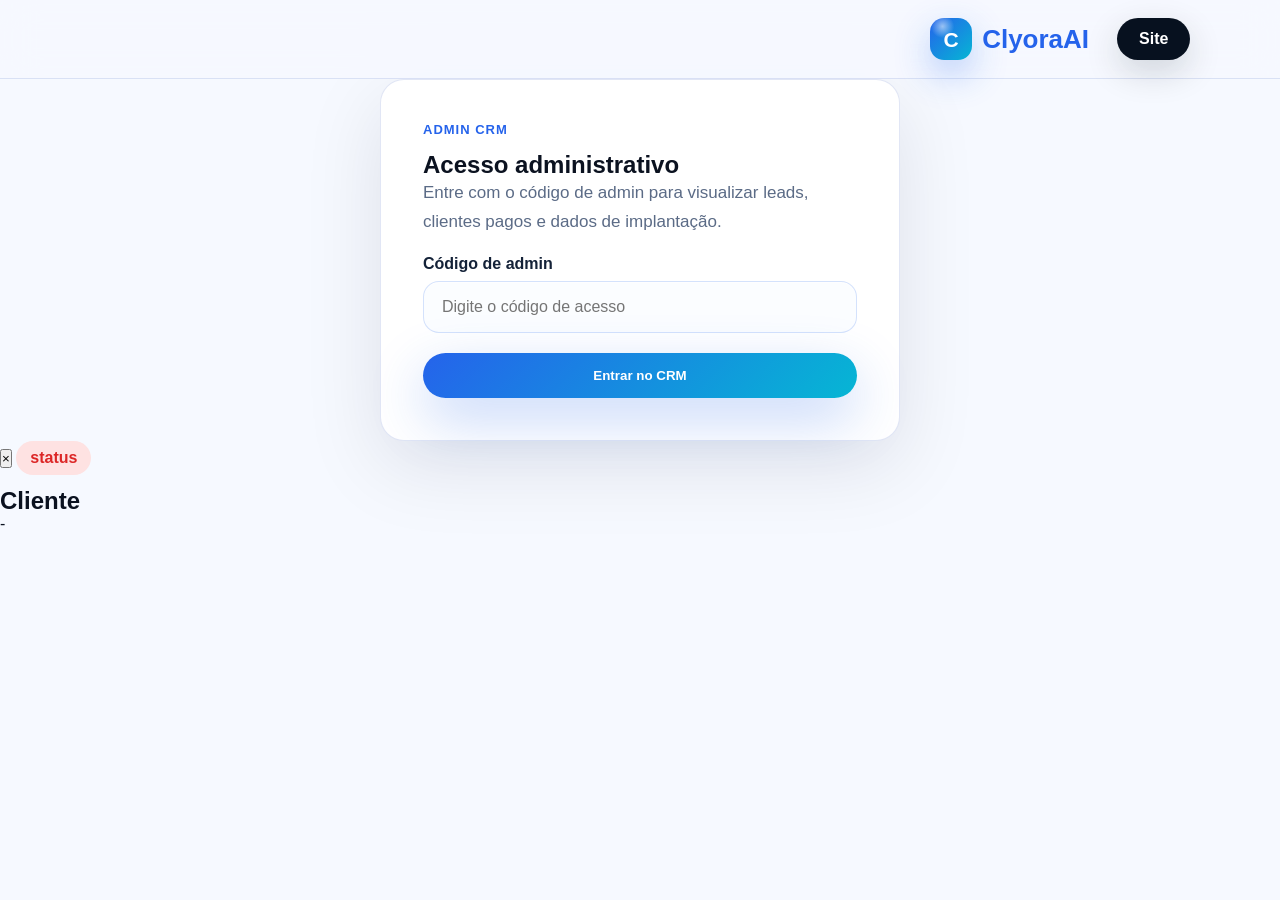
==== admin.html @ 0a3efced "Adiciona painel admin CRM" ====
<!DOCTYPE html>
<html lang="pt-BR">
<head>
  <meta charset="UTF-8" />
  <meta name="viewport" content="width=device-width, initial-scale=1.0" />
  <title>Admin CRM | Clyora AI</title>
  <link rel="stylesheet" href="style.css" />
  <link rel="stylesheet" href="admin.css" />
</head>
<body class="admin-body">
<header class="header admin-header">
  <div class="logo">
    <span class="logo-mark">C</span>
    <span class="logo-text">Clyora<span>AI</span></span>
  </div>
  <a href="index.html" class="btn-header">Site</a>
</header>

<main class="admin-shell">
  <section id="adminLogin" class="admin-login">
    <div class="login-box admin-login-box">
      <span class="section-label">Admin CRM</span>
      <h1>Acesso administrativo</h1>
      <p class="subtitle">Entre com o código de admin para visualizar leads, clientes pagos e dados de implantação.</p>

      <div id="adminMessage" class="auth-message"></div>

      <form id="adminLoginForm">
        <label for="adminCode">Código de admin</label>
        <input id="adminCode" type="password" placeholder="Digite o código de acesso" required />
        <button type="submit" class="btn-primary full">Entrar no CRM</button>
      </form>
    </div>
  </section>

  <section id="adminApp" class="admin-app hidden">
    <div class="admin-title-row">
      <div>
        <span class="section-label">Controle interno</span>
        <h1>CRM Clyora AI</h1>
        <p>Gerencie leads, assinaturas e dados enviados pelos clientes.</p>
      </div>
      <div class="admin-actions">
        <button id="refreshAdmin" class="small-btn">Atualizar</button>
        <button id="logoutAdmin" class="btn-header">Sair</button>
      </div>
    </div>

    <div class="admin-stats">
      <div class="stat-card">
        <span>Total</span>
        <strong id="statTotal">0</strong>
      </div>
      <div class="stat-card success">
        <span>Ativos</span>
        <strong id="statAtivos">0</strong>
      </div>
      <div class="stat-card warning">
        <span>Pendentes</span>
        <strong id="statPendentes">0</strong>
      </div>
      <div class="stat-card danger">
        <span>Vencidos</span>
        <strong id="statVencidos">0</strong>
      </div>
    </div>

    <div class="admin-toolbar">
      <div class="field compact-field">
        <label for="adminSearch">Buscar</label>
        <input id="adminSearch" type="search" placeholder="Nome, telefone, e-mail, plano..." />
      </div>

      <div class="field compact-field">
        <label for="adminStatus">Status</label>
        <select id="adminStatus">
          <option value="todos">Todos</option>
          <option value="pendente_pagamento">Pendentes</option>
          <option value="ativo">Ativos</option>
          <option value="vencido">Vencidos</option>
        </select>
      </div>
    </div>

    <div id="adminError" class="auth-message"></div>

    <section class="admin-table-card">
      <div class="table-wrap">
        <table class="admin-table">
          <thead>
            <tr>
              <th>Cliente</th>
              <th>Telefone</th>
              <th>Plano</th>
              <th>Status</th>
              <th>Cadastro</th>
              <th></th>
            </tr>
          </thead>
          <tbody id="clientesTableBody">
            <tr>
              <td colspan="6">Carregando...</td>
            </tr>
          </tbody>
        </table>
      </div>
    </section>
  </section>
</main>

<aside id="clientDrawer" class="client-drawer" aria-hidden="true">
  <div class="drawer-panel">
    <button id="closeDrawer" class="drawer-close">×</button>
    <span id="drawerStatus" class="status inactive">status</span>
    <h2 id="drawerName">Cliente</h2>
    <p id="drawerMeta">-</p>

    <div class="drawer-grid" id="drawerContent"></div>
  </div>
</aside>

<script src="admin.js"></script>
</body>
</html>
---- style.css ----
* {
  margin: 0;
  padding: 0;
  box-sizing: border-box;
}

:root {
  --bg: #f6f9ff;
  --surface: #ffffff;
  --surface-soft: #eef5ff;
  --ink: #0b1220;
  --muted: #5b6b86;
  --line: rgba(30, 64, 175, 0.13);
  --blue: #2563eb;
  --blue-strong: #1d4ed8;
  --cyan: #06b6d4;
  --navy: #07111f;
  --green: #13b981;
  --red: #dc2626;
  --amber: #b7791f;
  --shadow: 0 24px 80px rgba(15, 23, 42, 0.10);
  --shadow-blue: 0 20px 55px rgba(37, 99, 235, 0.28);
}

html { scroll-behavior: smooth; }

body {
  font-family: Inter, Arial, Helvetica, sans-serif;
  background: var(--bg);
  color: var(--ink);
}

img {
  display: block;
  max-width: 100%;
}

.header {
  width: 100%;
  padding: 18px 7%;
  display: flex;
  align-items: center;
  justify-content: flex-end;
  gap: 28px;
  background: rgba(246, 249, 255, 0.86);
  backdrop-filter: blur(18px);
  position: sticky;
  top: 0;
  z-index: 100;
  border-bottom: 1px solid var(--line);
}

.logo {
  display: inline-flex;
  align-items: center;
  gap: 10px;
  font-size: 26px;
  font-weight: 900;
  letter-spacing: 0;
  white-space: nowrap;
}

.logo-mark {
  width: 42px;
  height: 42px;
  display: grid;
  place-items: center;
  border-radius: 14px;
  color: #ffffff;
  font-size: 21px;
  line-height: 1;
  background:
    radial-gradient(circle at 30% 20%, rgba(255, 255, 255, 0.55), transparent 26%),
    linear-gradient(135deg, var(--blue), var(--cyan));
  box-shadow: 0 14px 36px rgba(37, 99, 235, 0.32);
}

.logo-text span,
.logo > span:not(.logo-mark) { color: var(--blue); }

.nav {
  display: flex;
  gap: 28px;
  margin-right: auto;
}

.nav a {
  text-decoration: none;
  color: #334155;
  font-size: 15px;
  font-weight: 700;
}

.nav a:hover { color: var(--blue); }

.btn-header,
.btn-primary,
.btn-secondary,
.small-btn {
  text-decoration: none;
  border-radius: 999px;
  font-weight: 900;
  display: inline-block;
  transition: 0.25s ease;
  border: none;
  cursor: pointer;
}

.btn-header {
  background: var(--navy);
  color: #fff;
  padding: 12px 22px;
  box-shadow: 0 12px 34px rgba(7, 17, 31, 0.16);
}

.btn-primary {
  background: linear-gradient(135deg, var(--blue), var(--cyan));
  color: #fff;
  padding: 15px 26px;
  box-shadow: var(--shadow-blue);
}

.btn-primary:hover,
.btn-header:hover,
.small-btn:hover {
  transform: translateY(-2px);
}

.btn-secondary {
  border: 1px solid rgba(255, 255, 255, 0.26);
  color: #fff;
  padding: 15px 26px;
  background: rgba(255, 255, 255, 0.08);
}

.full {
  width: 100%;
  text-align: center;
  margin-top: 20px;
}

.hero {
  min-height: 92vh;
  padding: 90px 7%;
  display: grid;
  grid-template-columns: 1.05fr 0.95fr;
  gap: 50px;
  align-items: center;
  background:
    radial-gradient(circle at 18% 20%, rgba(56, 189, 248, 0.25), transparent 28%),
    radial-gradient(circle at 85% 15%, rgba(37, 99, 235, 0.24), transparent 30%),
    linear-gradient(135deg, #07111f 0%, #0b1b35 48%, #102a56 100%);
  color: #fff;
  overflow: hidden;
}

.hero-content { max-width: 850px; }

.badge {
  display: inline-block;
  padding: 10px 18px;
  border-radius: 999px;
  background: rgba(255, 255, 255, 0.09);
  color: #bfe9ff;
  border: 1px solid rgba(125, 211, 252, 0.34);
  font-size: 14px;
  font-weight: 800;
  margin-bottom: 24px;
}

.hero h1 {
  font-size: clamp(42px, 7vw, 82px);
  line-height: 1;
  letter-spacing: 0;
  margin-bottom: 26px;
}

.hero p {
  font-size: 20px;
  line-height: 1.7;
  color: #d8e7ff;
  max-width: 720px;
}

.hero-buttons {
  margin-top: 38px;
  display: flex;
  gap: 16px;
  flex-wrap: wrap;
}

.hero-visual {
  position: relative;
  min-height: 560px;
  border-radius: 28px;
  overflow: hidden;
  border: 1px solid rgba(255, 255, 255, 0.16);
  box-shadow: 0 34px 100px rgba(0, 0, 0, 0.34);
}

.hero-visual > img {
  width: 100%;
  height: 100%;
  min-height: 560px;
  object-fit: cover;
  filter: saturate(1.08) contrast(1.04);
}

.hero-visual::after,
.split-image::after,
.visual-band-image::after {
  content: "";
  position: absolute;
  inset: 0;
  background: linear-gradient(180deg, rgba(7, 17, 31, 0.10), rgba(7, 17, 31, 0.62));
  pointer-events: none;
}

.hero-card {
  background: rgba(255, 255, 255, 0.09);
  border: 1px solid rgba(255, 255, 255, 0.16);
  border-radius: 24px;
  padding: 34px;
  backdrop-filter: blur(22px);
  box-shadow: 0 30px 80px rgba(0, 0, 0, 0.32);
}

.floating-card {
  position: absolute;
  left: 24px;
  right: 24px;
  bottom: 24px;
  z-index: 2;
}

.hero-card-label {
  display: inline-block;
  color: #8bdcff;
  font-size: 13px;
  font-weight: 900;
  text-transform: uppercase;
  margin-bottom: 16px;
}

.hero-card h3 {
  font-size: 25px;
  margin-bottom: 22px;
  line-height: 1.2;
}

.hero-card ul { list-style: none; }

.hero-card li {
  margin-bottom: 16px;
  color: #e8f2ff;
  font-size: 17px;
  line-height: 1.45;
}

.hero-card li::before {
  content: "✓ ";
  color: #38bdf8;
  font-weight: 900;
}

.section {
  padding: 100px 7%;
}

.light { background: var(--bg); }

.dark {
  background:
    radial-gradient(circle at 15% 10%, rgba(37, 99, 235, 0.22), transparent 30%),
    #07111f;
  color: #fff;
}

.section-label {
  display: block;
  color: var(--blue);
  text-transform: uppercase;
  font-size: 13px;
  font-weight: 900;
  letter-spacing: 1px;
  margin-bottom: 14px;
}

.section-label.green { color: #67e8f9; }

.section h2,
.cta h2,
.visual-band h2 {
  font-size: clamp(34px, 5vw, 58px);
  line-height: 1.08;
  letter-spacing: 0;
  max-width: 930px;
  margin-bottom: 24px;
}

.split-section {
  display: grid;
  grid-template-columns: 0.9fr 1.1fr;
  gap: 34px;
  align-items: center;
}

.split-copy .subtitle {
  max-width: 620px;
}

.split-image,
.visual-band-image {
  position: relative;
  overflow: hidden;
  border-radius: 26px;
  min-height: 390px;
  box-shadow: var(--shadow);
  border: 1px solid var(--line);
}

.split-image img,
.visual-band-image img {
  width: 100%;
  height: 100%;
  min-height: 390px;
  object-fit: cover;
}

.full-grid {
  grid-column: 1 / -1;
}

.pain-grid,
.solution-grid,
.steps,
.pricing,
.dashboard-grid {
  display: grid;
  gap: 24px;
  margin-top: 50px;
  grid-template-columns: repeat(auto-fit, minmax(260px, 1fr));
}

.pain-card,
.step,
.price-card,
.dash-card {
  background: var(--surface);
  padding: 34px;
  border-radius: 22px;
  border: 1px solid var(--line);
  box-shadow: var(--shadow);
}

.pain-card h3,
.solution-card h3,
.step h3,
.dash-card h3 {
  font-size: 24px;
  margin-bottom: 14px;
}

.pain-card p,
.solution-card p,
.step p,
.premium-text p,
.subtitle,
.dash-card p,
.visual-band p {
  color: var(--muted);
  line-height: 1.7;
  font-size: 17px;
}

.solution-card {
  background: rgba(255, 255, 255, 0.06);
  padding: 34px;
  border-radius: 22px;
  border: 1px solid rgba(255, 255, 255, 0.11);
  box-shadow: 0 22px 60px rgba(0, 0, 0, 0.18);
}

.solution-card span {
  color: #67e8f9;
  font-size: 18px;
  font-weight: 900;
}

.solution-card p { color: #c8d9f4; }

.visual-band {
  display: grid;
  grid-template-columns: 1.05fr 0.95fr;
  gap: 46px;
  align-items: center;
  padding: 90px 7%;
  background: var(--surface);
}

.visual-band-copy {
  max-width: 700px;
}

.number {
  width: 46px;
  height: 46px;
  background: linear-gradient(135deg, var(--blue), var(--cyan));
  color: #fff;
  border-radius: 16px;
  display: grid;
  place-items: center;
  font-weight: 900;
  margin-bottom: 22px;
}

.premium {
  display: grid;
  grid-template-columns: 1.1fr 0.9fr;
  gap: 40px;
  align-items: center;
  background:
    radial-gradient(circle at 80% 20%, rgba(6, 182, 212, 0.20), transparent 35%),
    linear-gradient(135deg, #07111f, #0e2a55);
  color: #fff;
}

.premium-text p {
  color: #d5e6ff;
  max-width: 720px;
}

.premium-box {
  background: rgba(255, 255, 255, 0.08);
  border: 1px solid rgba(255, 255, 255, 0.14);
  border-radius: 24px;
  padding: 34px;
}

.premium-box p {
  padding: 16px 0;
  border-bottom: 1px solid rgba(255, 255, 255, 0.10);
  font-size: 18px;
  color: #e7f2ff;
}

.premium-box p:last-child { border-bottom: none; }

.pricing-section {
  background:
    radial-gradient(circle at 20% 0%, rgba(37, 99, 235, 0.12), transparent 30%),
    var(--bg);
}

.price-card {
  position: relative;
  overflow: hidden;
}

.price-card::after {
  content: "";
  position: absolute;
  inset: 0 0 auto 0;
  height: 5px;
  background: linear-gradient(90deg, var(--blue), var(--cyan));
}

.price-card.featured {
  background: linear-gradient(180deg, #08182f, #0f2f60);
  color: #fff;
  transform: scale(1.04);
  border-color: rgba(125, 211, 252, 0.35);
}

.tag,
.discount-pill {
  display: inline-block;
  background: #dbeafe;
  color: var(--blue-strong);
  padding: 8px 14px;
  border-radius: 999px;
  font-size: 13px;
  font-weight: 900;
  margin-bottom: 18px;
}

.tag {
  position: absolute;
  top: 18px;
  right: 22px;
  background: #67e8f9;
  color: #083344;
}

.featured .discount-pill {
  background: rgba(103, 232, 249, 0.13);
  color: #a5f3fc;
}

.price-card h3 {
  font-size: 29px;
  margin-bottom: 18px;
}

.old-price {
  display: inline-block;
  color: #8a9ab5;
  font-size: 16px;
  font-weight: 800;
  text-decoration: line-through;
  margin-bottom: 10px;
}

.featured .old-price { color: #92a8ca; }

.price {
  font-size: clamp(38px, 5vw, 52px);
  font-weight: 900;
  color: var(--blue);
  margin-bottom: 24px;
  line-height: 1;
}

.featured .price { color: #7dd3fc; }

.price span {
  font-size: 16px;
  color: #71809b;
}

.featured .price span { color: #b9d6ff; }

.price-card ul {
  list-style: none;
  margin-bottom: 32px;
}

.price-card li {
  margin-bottom: 13px;
  color: #50617d;
  line-height: 1.45;
}

.featured li { color: #d4e6ff; }

.price-card li::before {
  content: "✓ ";
  color: var(--blue);
  font-weight: 900;
}

.featured li::before { color: #67e8f9; }

.cta {
  padding: 110px 7%;
  text-align: center;
  background:
    radial-gradient(circle at center, rgba(6, 182, 212, 0.18), transparent 35%),
    #07111f;
  color: #fff;
}

.cta h2 {
  margin-left: auto;
  margin-right: auto;
}

.cta p {
  color: #cfe0f7;
  font-size: 19px;
  margin-bottom: 34px;
}

.footer {
  padding: 34px 7%;
  display: flex;
  justify-content: space-between;
  gap: 20px;
  background: #050b14;
  color: #8fa2be;
  flex-wrap: wrap;
}

.form-page {
  padding: 80px 7%;
  min-height: 90vh;
  background:
    radial-gradient(circle at top left, rgba(37, 99, 235, 0.12), transparent 32%),
    var(--bg);
}

.form-container,
.login-box {
  max-width: 850px;
  margin: 0 auto;
  background: var(--surface);
  border-radius: 24px;
  padding: 42px;
  box-shadow: var(--shadow);
  border: 1px solid var(--line);
}

.login-box { max-width: 520px; }

form h2 {
  margin-top: 34px;
  margin-bottom: 18px;
  font-size: 28px;
}

label {
  display: block;
  margin-top: 18px;
  margin-bottom: 8px;
  font-weight: 800;
  color: #142238;
}

input,
select,
textarea {
  width: 100%;
  padding: 16px 18px;
  border-radius: 16px;
  border: 1px solid rgba(37, 99, 235, 0.18);
  font-size: 16px;
  background: #fbfdff;
  color: var(--ink);
  outline: none;
  box-shadow: inset 0 1px 0 rgba(255, 255, 255, 0.8);
  transition: 0.2s ease;
}

select {
  cursor: pointer;
  appearance: none;
  -webkit-appearance: none;
  -moz-appearance: none;
  padding-right: 48px;
  background-color: #fbfdff;
  background-image:
    linear-gradient(45deg, transparent 50%, var(--blue) 50%),
    linear-gradient(135deg, var(--blue) 50%, transparent 50%),
    linear-gradient(to right, rgba(37, 99, 235, 0.12), rgba(37, 99, 235, 0.12));
  background-position:
    calc(100% - 25px) calc(50% - 3px),
    calc(100% - 18px) calc(50% - 3px),
    calc(100% - 46px) 50%;
  background-size: 7px 7px, 7px 7px, 1px 55%;
  background-repeat: no-repeat;
}

select:hover,
input:hover,
textarea:hover {
  border-color: rgba(37, 99, 235, 0.40);
}

select:focus,
input:focus,
textarea:focus {
  border-color: var(--blue);
  box-shadow: 0 0 0 4px rgba(37, 99, 235, 0.13);
  background: #fff;
}

option {
  background: #fff;
  color: var(--ink);
}

textarea {
  min-height: 120px;
  resize: vertical;
}

.warning-box {
  background: #eaf4ff;
  border: 1px solid rgba(37, 99, 235, 0.18);
  border-radius: 18px;
  padding: 22px;
  margin: 24px 0;
  color: #17365f;
}

.helper {
  color: var(--muted);
  line-height: 1.7;
  margin-bottom: 12px;
}

.checkbox {
  display: flex;
  align-items: flex-start;
  gap: 12px;
  font-weight: 600;
  line-height: 1.5;
}

.checkbox input {
  width: auto;
  margin-top: 4px;
}

.hidden { display: none; }

.dashboard {
  padding: 80px 7%;
  background:
    radial-gradient(circle at top right, rgba(37, 99, 235, 0.12), transparent 34%),
    var(--bg);
}

.dashboard-title h1 {
  font-size: clamp(38px, 5vw, 64px);
  letter-spacing: 0;
}

.dashboard-title p {
  color: var(--muted);
  font-size: 18px;
  line-height: 1.7;
}

.status {
  display: inline-block;
  padding: 8px 14px;
  border-radius: 999px;
  font-weight: 900;
  margin-bottom: 12px;
}

.status.active {
  background: #d1fae5;
  color: #047857;
}

.status.inactive {
  background: #fee2e2;
  color: var(--red);
}

.small-btn {
  background: var(--navy);
  color: #fff;
  padding: 12px 18px;
  margin: 8px 8px 0 0;
}

.renew-box {
  margin-top: 70px;
  padding: 50px;
  background: var(--surface);
  border-radius: 24px;
}

.terms-link {
  background: none;
  border: none;
  color: var(--blue);
  font-weight: 900;
  cursor: pointer;
  padding: 0;
  text-decoration: underline;
  font-size: inherit;
}

.terms-link:hover { color: var(--cyan); }

.modal {
  display: none;
  position: fixed;
  inset: 0;
  background: rgba(3, 7, 18, 0.68);
  z-index: 9999;
  padding: 30px;
  overflow-y: auto;
}

.modal.active { display: block; }

.modal-content {
  max-width: 850px;
  margin: 40px auto;
  background: var(--surface);
  color: var(--ink);
  border-radius: 24px;
  padding: 38px;
  position: relative;
  box-shadow: 0 30px 90px rgba(0, 0, 0, 0.35);
}

.modal-content h2 {
  font-size: 34px;
  margin-bottom: 20px;
}

.modal-content h3 {
  margin-top: 24px;
  margin-bottom: 10px;
  font-size: 20px;
}

.modal-content p {
  color: #475569;
  line-height: 1.7;
}

.modal-close {
  position: absolute;
  top: 18px;
  right: 22px;
  background: var(--navy);
  color: #fff;
  border: none;
  width: 38px;
  height: 38px;
  border-radius: 50%;
  cursor: pointer;
  font-size: 22px;
}

.auth-message {
  display: none;
  margin: 20px 0;
  padding: 14px 18px;
  border-radius: 16px;
  font-weight: 800;
  line-height: 1.5;
}

.auth-message.success {
  display: block;
  background: #d1fae5;
  color: #047857;
}

.auth-message.error {
  display: block;
  background: #fee2e2;
  color: #b91c1c;
}

.auth-message.info {
  display: block;
  background: #e0f2fe;
  color: #075985;
}

@media (max-width: 900px) {
  .header {
    justify-content: space-between;
    gap: 14px;
  }

  .nav { display: none; }

  .btn-header {
    padding: 11px 16px;
  }

  .logo {
    font-size: 22px;
  }

  .logo-mark {
    width: 38px;
    height: 38px;
    border-radius: 13px;
  }

  .hero {
    grid-template-columns: 1fr;
    padding-top: 70px;
  }

  .hero-visual,
  .hero-visual > img {
    min-height: 520px;
  }

  .split-section,
  .visual-band,
  .premium {
    grid-template-columns: 1fr;
  }

  .price-card.featured {
    transform: none;
  }

  .form-container,
  .login-box {
    padding: 28px;
  }

  .hero h1 {
    font-size: 42px;
  }

  .floating-card {
    left: 16px;
    right: 16px;
    bottom: 16px;
    padding: 24px;
  }
}
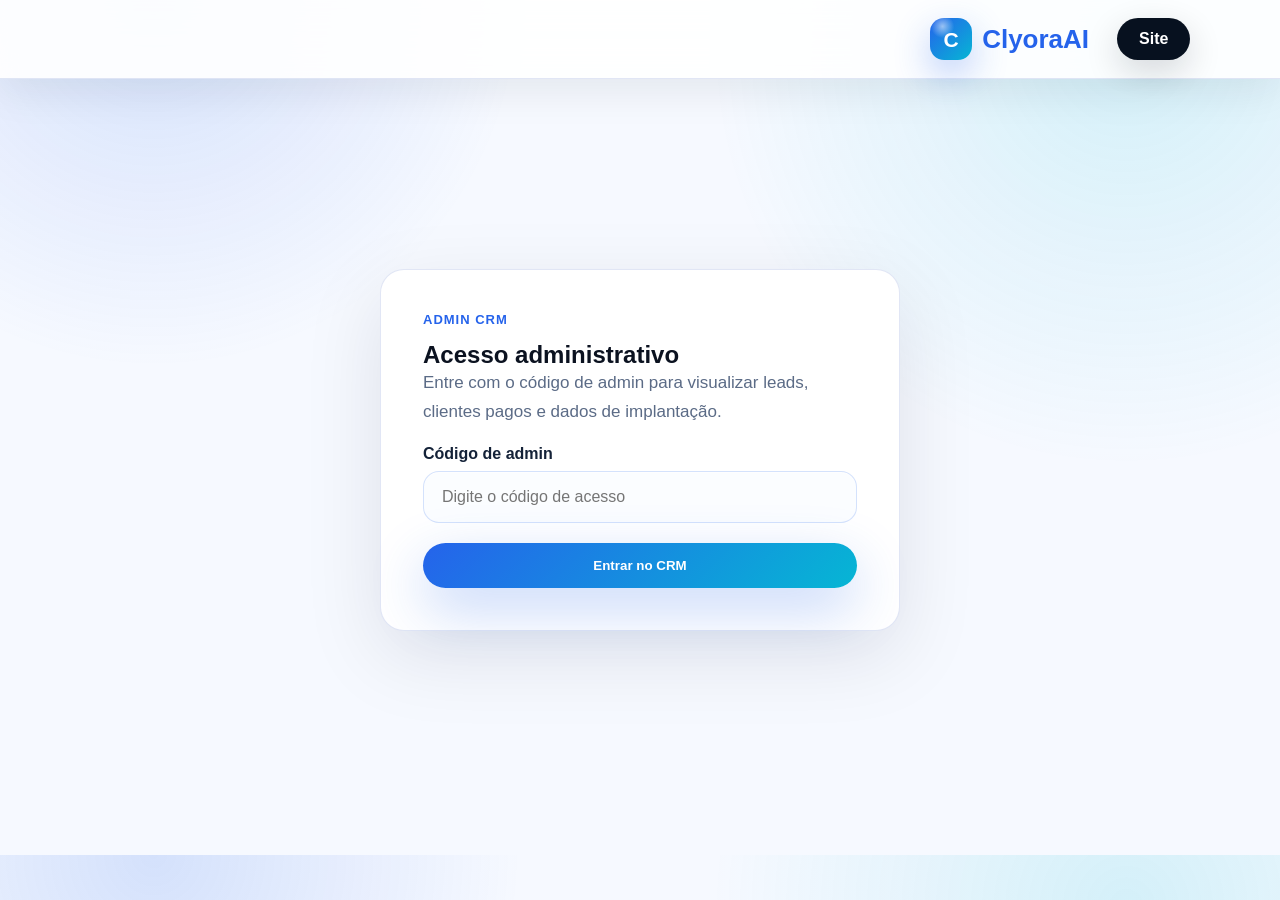
==== commit 586aa70e: "Adiciona botao de envio para n8n no admin" ====
--- a/admin.html
+++ b/admin.html
@@ -114,6 +114,9 @@
     <span id="drawerStatus" class="status inactive">status</span>
     <h2 id="drawerName">Cliente</h2>
     <p id="drawerMeta">-</p>
+    <div class="drawer-actions">
+      <button id="sendN8n" class="small-btn">Enviar para n8n</button>
+    </div>
 
     <div class="drawer-grid" id="drawerContent"></div>
   </div>
--- a/admin.css
+++ b/admin.css
@@ -0,0 +1,311 @@
+.admin-body {
+  background:
+    radial-gradient(circle at 12% 0%, rgba(37, 99, 235, 0.16), transparent 26%),
+    radial-gradient(circle at 88% 6%, rgba(6, 182, 212, 0.14), transparent 30%),
+    var(--bg);
+}
+
+.admin-header {
+  background: rgba(255, 255, 255, 0.9);
+  box-shadow: 0 12px 42px rgba(15, 23, 42, 0.08);
+}
+
+.admin-shell {
+  width: min(1280px, 100%);
+  margin: 0 auto;
+  padding: 56px 5.5% 90px;
+}
+
+.admin-login {
+  min-height: 70vh;
+  display: grid;
+  place-items: center;
+}
+
+.admin-login-box {
+  width: min(520px, 100%);
+}
+
+.admin-title-row {
+  display: flex;
+  align-items: flex-end;
+  justify-content: space-between;
+  gap: 22px;
+  margin-bottom: 28px;
+}
+
+.admin-title-row h1 {
+  font-size: clamp(38px, 5vw, 64px);
+  line-height: 1;
+  margin-bottom: 10px;
+}
+
+.admin-title-row p {
+  color: var(--muted);
+  font-size: 18px;
+  line-height: 1.6;
+}
+
+.admin-actions {
+  display: flex;
+  gap: 10px;
+  flex-wrap: wrap;
+  justify-content: flex-end;
+}
+
+.admin-stats {
+  display: grid;
+  grid-template-columns: repeat(4, minmax(0, 1fr));
+  gap: 16px;
+  margin-bottom: 22px;
+}
+
+.stat-card {
+  background: var(--surface);
+  border: 1px solid var(--line);
+  border-radius: 18px;
+  padding: 22px;
+  box-shadow: var(--shadow);
+}
+
+.stat-card span {
+  display: block;
+  color: var(--muted);
+  font-size: 13px;
+  font-weight: 900;
+  text-transform: uppercase;
+  margin-bottom: 10px;
+}
+
+.stat-card strong {
+  font-size: 38px;
+  line-height: 1;
+}
+
+.stat-card.success strong { color: #047857; }
+.stat-card.warning strong { color: #b7791f; }
+.stat-card.danger strong { color: #b91c1c; }
+
+.admin-toolbar {
+  display: grid;
+  grid-template-columns: minmax(240px, 1fr) 240px;
+  gap: 16px;
+  align-items: end;
+  background: var(--surface);
+  border: 1px solid var(--line);
+  border-radius: 18px;
+  padding: 20px;
+  box-shadow: var(--shadow);
+  margin-bottom: 18px;
+}
+
+.compact-field {
+  margin-top: 0;
+}
+
+.compact-field label {
+  margin-top: 0;
+}
+
+.admin-table-card {
+  background: var(--surface);
+  border: 1px solid var(--line);
+  border-radius: 22px;
+  overflow: hidden;
+  box-shadow: var(--shadow);
+}
+
+.table-wrap {
+  overflow-x: auto;
+}
+
+.admin-table {
+  width: 100%;
+  border-collapse: collapse;
+  min-width: 860px;
+}
+
+.admin-table th,
+.admin-table td {
+  text-align: left;
+  padding: 18px 20px;
+  border-bottom: 1px solid rgba(37, 99, 235, 0.10);
+  vertical-align: middle;
+}
+
+.admin-table th {
+  font-size: 12px;
+  text-transform: uppercase;
+  color: #60718d;
+  background: #f8fbff;
+  letter-spacing: 0.04em;
+}
+
+.admin-table td {
+  color: #1c2d45;
+  font-weight: 700;
+}
+
+.client-cell strong {
+  display: block;
+  color: var(--ink);
+  margin-bottom: 4px;
+}
+
+.client-cell span {
+  color: var(--muted);
+  font-size: 13px;
+  font-weight: 600;
+}
+
+.status-pill {
+  display: inline-flex;
+  align-items: center;
+  justify-content: center;
+  padding: 7px 12px;
+  border-radius: 999px;
+  font-size: 12px;
+  font-weight: 900;
+  background: #fee2e2;
+  color: #b91c1c;
+}
+
+.status-pill.ativo {
+  background: #d1fae5;
+  color: #047857;
+}
+
+.status-pill.pendente_pagamento {
+  background: #fef3c7;
+  color: #92400e;
+}
+
+.row-action {
+  border: none;
+  border-radius: 999px;
+  padding: 10px 14px;
+  background: #eef5ff;
+  color: var(--blue-strong);
+  font-weight: 900;
+  cursor: pointer;
+}
+
+.client-drawer {
+  position: fixed;
+  inset: 0;
+  display: none;
+  justify-content: flex-end;
+  background: rgba(3, 7, 18, 0.58);
+  z-index: 9999;
+}
+
+.client-drawer.active {
+  display: flex;
+}
+
+.drawer-panel {
+  width: min(620px, 100%);
+  height: 100%;
+  overflow-y: auto;
+  background: var(--surface);
+  color: var(--ink);
+  padding: 34px;
+  box-shadow: -30px 0 90px rgba(0, 0, 0, 0.24);
+  position: relative;
+}
+
+.drawer-close {
+  position: absolute;
+  top: 20px;
+  right: 22px;
+  width: 40px;
+  height: 40px;
+  border: none;
+  border-radius: 50%;
+  background: var(--navy);
+  color: #fff;
+  font-size: 24px;
+  cursor: pointer;
+}
+
+.drawer-panel h2 {
+  font-size: 34px;
+  line-height: 1.08;
+  margin: 18px 46px 10px 0;
+}
+
+.drawer-panel > p {
+  color: var(--muted);
+  line-height: 1.6;
+  margin-bottom: 26px;
+}
+
+.drawer-grid {
+  display: grid;
+  gap: 14px;
+}
+
+.drawer-section {
+  border: 1px solid var(--line);
+  border-radius: 16px;
+  padding: 18px;
+  background: #f8fbff;
+}
+
+.drawer-section h3 {
+  font-size: 16px;
+  margin-bottom: 12px;
+}
+
+.drawer-section p {
+  color: #334155;
+  line-height: 1.55;
+  margin-bottom: 10px;
+}
+
+.drawer-section p:last-child {
+  margin-bottom: 0;
+}
+
+.drawer-section strong {
+  color: var(--ink);
+}
+
+.empty-state {
+  padding: 34px;
+  color: var(--muted);
+  text-align: center;
+}
+
+@media (max-width: 900px) {
+  .admin-title-row {
+    align-items: flex-start;
+    flex-direction: column;
+  }
+
+  .admin-actions {
+    justify-content: flex-start;
+  }
+
+  .admin-stats {
+    grid-template-columns: repeat(2, minmax(0, 1fr));
+  }
+
+  .admin-toolbar {
+    grid-template-columns: 1fr;
+  }
+}
+
+@media (max-width: 560px) {
+  .admin-shell {
+    padding: 34px 5% 60px;
+  }
+
+  .admin-stats {
+    grid-template-columns: 1fr;
+  }
+
+  .drawer-panel {
+    padding: 26px;
+  }
+}
